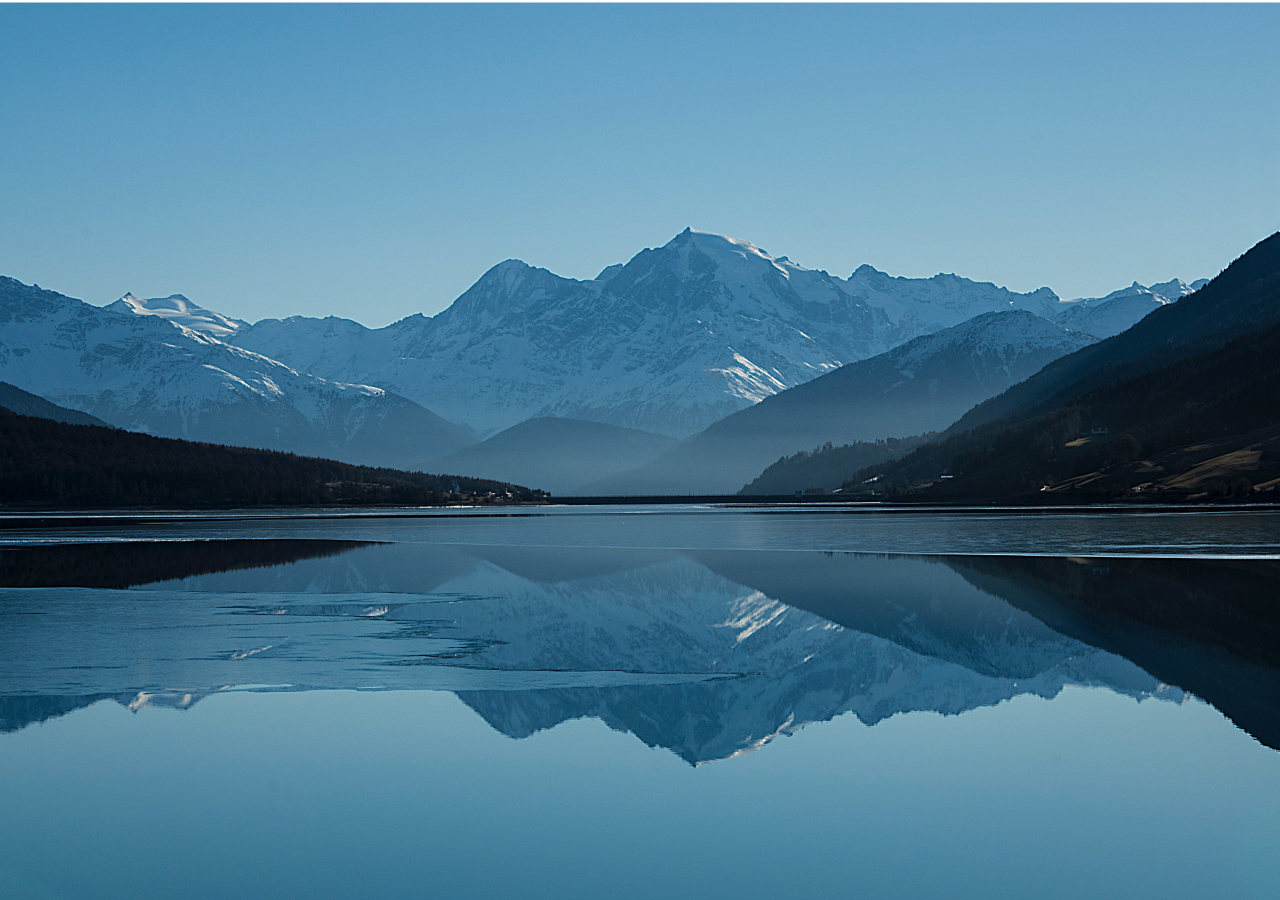
==== snow.html @ f09a41d2 "snow and position" ====
<!DOCTYPE html>
<html lang="en">
<head>
    <meta charset="UTF-8">
    <title> Css position </title>
    <link rel="stylesheet" href="snow.css"> 
</head>
<body>
    <div id="landscape" class="overlay" >
    </div>
    <div id="snow" class="overlay">
        <div class="flake"></div>
        <div class="flake"></div>
        <div class="flake"></div>
        <div class="flake"></div>
        <div class="flake md"></div>
        <div class="flake md"></div>
        <div class="flake md"></div>
        <div class="flake md"></div>
        <div class="flake md"></div>
        <div class="flake md"></div>
    </div>

</body>
</html>
---- snow.css ----
#landscape {
    background-color: rgb(54, 54, 196);

    background-image: url(img/img.jpg);
    
    
    
    background-repeat: no-repeat;

    
}

.overlay{
    position: fixed;
    top: 0;
    right: 0;
    left: 0;
    bottom: 0;
}

#snow {
   /* background-color: blueviolet; */
    
}

#snow .flake {
    top: -10%;
    width: 20px;
    height: 20px;
    background-color: rgba(255, 255, 255, 0.726);
    /*border:  1px solid crimson; */
    border-radius: 100%;
    position: absolute;
    animation: fall 10s linear infinite;
}

#snow .flake.md {
    animation: fall 15s linear infinite;
    width: 6px;
    height: 6px;
}

#snow .flake:nth-child(1) {
    left: 15%;
    animation-delay: 5s;
}

#snow .flake:nth-child(2) {
    left: 60%;
    animation-delay: 2.5s;
}
#snow .flake:nth-child(3) {
    left: 55%;
    animation-delay: 1s;
}
#snow .flake:nth-child(4) {
    left: 25%;
    animation-delay: 2.3s;
}

#snow .flake.md:nth-child(5) {
    left: 10%;
    animation-delay: 4.6s;
}

#snow .flake.md:nth-child(6) {
    left: 80%;
    animation-delay: 0.7s;
}

#snow .flake.md:nth-child(7) {
    left: 56%;
    animation-delay: 6s;
}

#snow .flake.md:nth-child(8) {
    left: 90%;
    animation-delay: 1.4s;
}

#snow .flake.md:nth-child(9) {
    left: 40%;
    animation-delay: 5s;
}

#snow .flake.md:nth-child(10) {
    left: 40%;
    animation-delay: 2s;
}



@keyframes fall {
    /*hw q - -10% at the top ,100% bottom */
    /* координаты заканчиваются в родительском элементе*/
    from { top: -10%}
    to   { top: 100%}

}
/*
hw add more flakes 
gradients
add small and slower
radial gradient
add layer on top + h1 lorem ipsum +form */
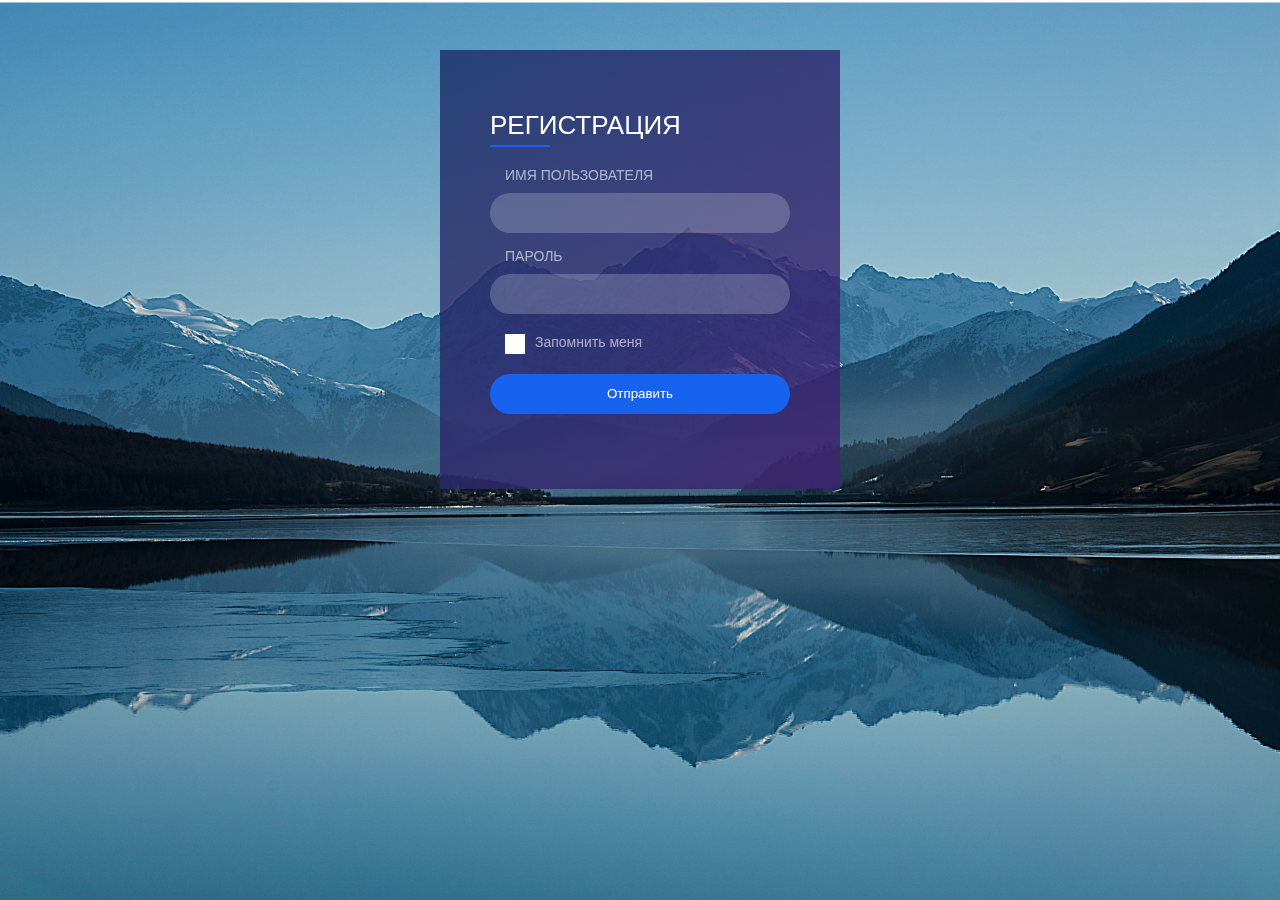
==== commit c58da589: "+form & more flake" ====
--- a/snow.html
+++ b/snow.html
@@ -8,6 +8,7 @@
 <body>
     <div id="landscape" class="overlay" >
     </div>
+
     <div id="snow" class="overlay">
         <div class="flake"></div>
         <div class="flake"></div>
@@ -19,7 +20,30 @@
         <div class="flake md"></div>
         <div class="flake md"></div>
         <div class="flake md"></div>
+        <div class="flake dl"></div>
+        <div class="flake dl"></div>
+        <div class="flake dl"></div>
+        <div class="flake dl"></div>
+        <div class="flake dl"></div>
+        <div class="flake dl"></div>
+        <div class="flake dl"></div>
+        <div class="flake dl"></div>
+        <div class="flake dl"></div>
     </div>
 
+    <form class="transparent">
+        <div class="form-inner">
+        <h3>Регистрация</h3>
+        <label for="username">Имя пользователя</label>
+        <input type="text" id="username">
+        <label for="password">Пароль</label>
+        <input id="password" type="password">
+        <input type="checkbox" id="custom-checkbox">
+        <label for="custom-checkbox">Запомнить меня</label>
+        <input type="submit" value="Отправить">
+        </div>
+        </form>
+
+    
 </body>
 </html>--- a/snow.css
+++ b/snow.css
@@ -40,6 +40,13 @@
     height: 6px;
 }
 
+#snow .flake.dl {
+    animation: fall 17s linear infinite;
+    width: 5px;
+    height: 5px;
+    background-image: linear-gradient( top to bottom #fff rgba(10, 8, 133, 0.418));
+}
+
 #snow .flake:nth-child(1) {
     left: 15%;
     animation-delay: 5s;
@@ -79,7 +86,7 @@
 }
 
 #snow .flake.md:nth-child(9) {
-    left: 40%;
+    left: 36%;
     animation-delay: 5s;
 }
 
@@ -87,6 +94,53 @@
     left: 40%;
     animation-delay: 2s;
 }
+
+#snow .flake.dl:nth-child(11) {
+    left: 78%;
+    animation-delay: 2s;
+}
+#snow .flake.dl:nth-child(12) {
+    left: 56%;
+    animation-delay: 3s;
+}
+#snow .flake.dl:nth-child(13) {
+    left: 43%;
+    animation-delay: 4s;
+}
+
+#snow .flake.dl:nth-child(14) {
+    left: 20%;
+    animation-delay: 2s;
+}
+#snow .flake.dl:nth-child(15) {
+    left: 22%;
+    animation-delay: 1s;
+}
+
+#snow .flake.dl:nth-child(16) {
+    left: 20%;
+    animation-delay: 2.4s;
+}
+
+#snow .flake.dl:nth-child(17) {
+    left: 77%;
+    animation-delay: 2.3s;
+}
+
+#snow .flake.dl:nth-child(18) {
+    left: 7%;
+    animation-delay: 2.3s;
+}
+
+#snow .flake.dl:nth-child(18) {
+    left: 98%;
+    animation-delay: 1s;
+}
+#snow .flake.dl:nth-child(19) {
+    left: 37%;
+    animation-delay: 2s;
+}
+
 
 
 
@@ -97,6 +151,115 @@
     to   { top: 100%}
 
 }
+* {
+    box-sizing: border-box;
+ }
+
+ .transparent {
+    position: relative;
+    max-width: 400px;
+    padding: 60px 50px;
+    margin: 50px auto 0;
+    background-color: #01318aa1; 
+    background-size: cover;
+ }
+
+ .transparent:before {
+    content: "";
+    position: absolute;
+    top: 0;
+    left: 0;
+    right: 0;
+    bottom: 0;
+    background: linear-gradient(to right bottom, rgba(43, 44, 78, .5), rgba(104, 22, 96, .5));
+ }
+ .form-inner {
+    position: relative;
+ }
+ .form-inner h3 {
+    position: relative;
+    margin-top: 0;
+    color: white;
+    font-family: 'Roboto', sans-serif;
+    font-weight: 300;
+    font-size: 26px;
+    text-transform: uppercase;
+ }
+
+ .form-inner h3:after {
+    content: "";
+    position: absolute;
+    left: 0;
+    bottom: -6px;
+    height: 2px;
+    width: 60px;
+    background: #1762EE;
+ }
+
+ .form-inner label {
+    display: block;
+    padding-left: 15px;
+    font-family: 'Roboto', sans-serif;
+    color: rgba(255, 255, 255, .6);
+    text-transform: uppercase;
+    font-size: 14px;
+ }
+
+ .form-inner input {
+    display: block;
+    width: 100%;
+    padding: 0 15px;
+    margin: 10px 0 15px;
+    border-width: 0;
+    line-height: 40px;
+    border-radius: 20px;
+    color: white;
+    background: rgba(255, 255, 255, .2);
+    font-family: 'Roboto', sans-serif;
+ }
+
+ .form-inner input[type="checkbox"] {
+    position: absolute;
+    opacity: 0;
+ }
+
+ #custom-checkbox+label {
+    position: relative;
+    margin: 20px 0;
+    text-transform: none;
+    cursor: pointer;
+ }
+
+ #custom-checkbox+label:before {
+    content: "";
+    display: inline-block;
+    width: 20px;
+    height: 20px;
+    margin-right: 10px;
+    vertical-align: text-top;
+    background: white;
+ }
+
+ #custom-checkbox:checked+label:before {
+    background: #1762EE;
+ }
+
+ #custom-checkbox:checked+label:after {
+    content: "";
+    position: absolute;
+    width: 2px;
+    height: 2px;
+    left: 20px;
+    top: 9px;
+    background: white;
+    box-shadow: 2px 0 0 white, 4px 0 0 white, 4px -2px 0 white, 4px -4px 0 white, 4px -6px 0 white, 4px -8px 0 white;
+    transform: rotate(45deg);
+ }
+
+ .form-inner input[type="submit"] {
+    background: #1762EE;
+ }
+
 /*
 hw add more flakes 
 gradients
